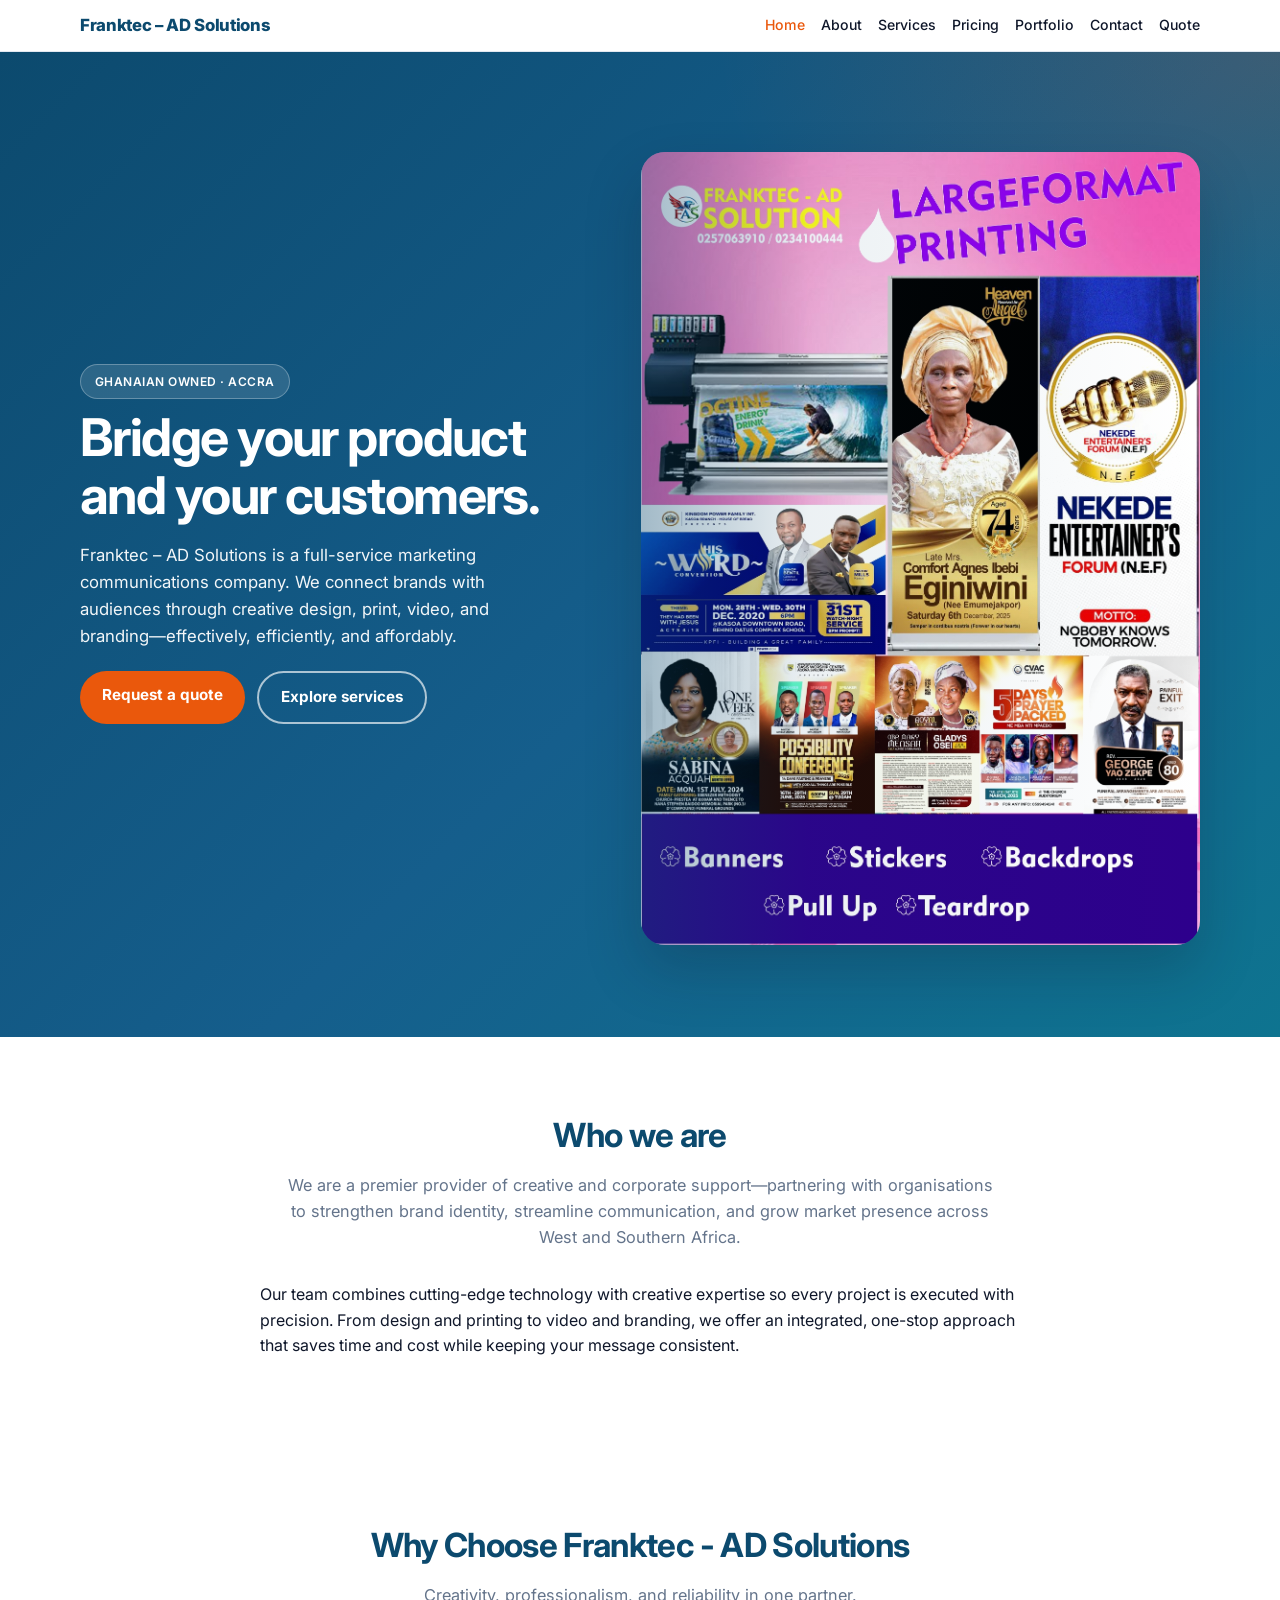
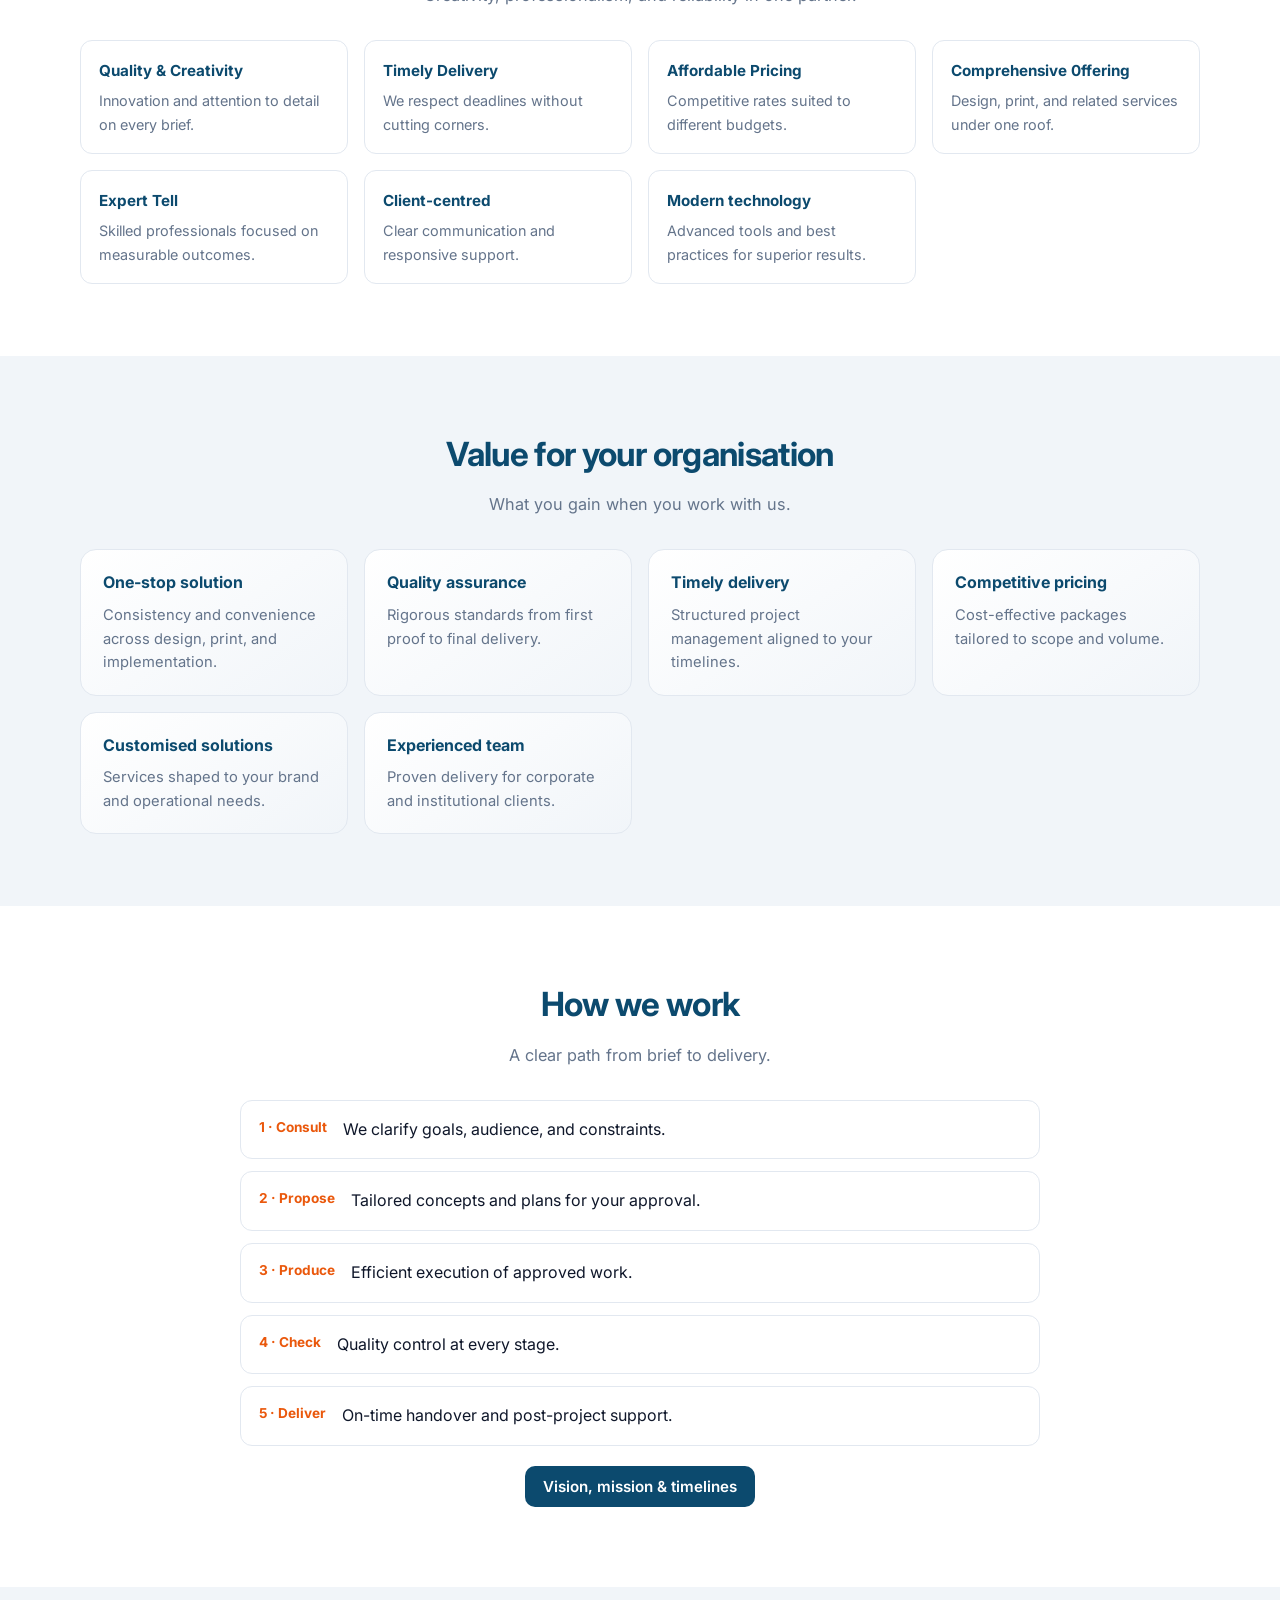
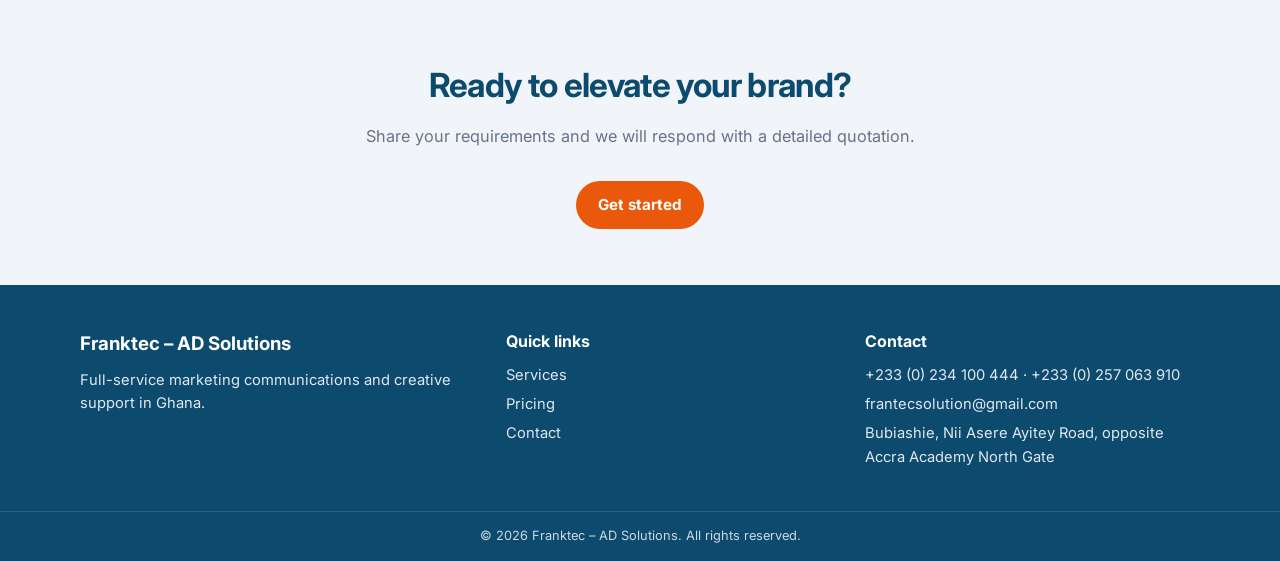
==== index.html @ 549a2f55 "Add files via upload" ====
<!doctype html>
<html lang="en">
  <head>
    <meta charset="UTF-8" />
    <meta name="viewport" content="width=device-width, initial-scale=1.0" />
    <title>Franktec – AD Solutions | Marketing Communications & Creative Services in Ghana</title>
    <meta
      name="description"
      content="Franktec – AD Solutions is a Ghanaian full-service marketing communications company: graphics, printing, branding, video, publications, and more. Bubiashie, Accra."
    />
    <link rel="preconnect" href="https://fonts.googleapis.com" />
    <link rel="preconnect" href="https://fonts.gstatic.com" crossorigin />
    <link href="https://fonts.googleapis.com/css2?family=Inter:wght@400;500;600;700;800&display=swap" rel="stylesheet" />
    <link rel="stylesheet" href="styles.css" />
  </head>
  <body>
    <header class="navbar">
      <div class="container nav-wrap">
        <a class="logo" href="index.html">Franktec – AD Solutions</a>
        <button type="button" class="menu-btn" aria-label="Toggle menu">Menu</button>
        <nav class="menu">
          <a class="active" href="index.html">Home</a>
          <a href="about.html">About</a>
          <a href="services.html">Services</a>
          <a href="pricing.html">Pricing</a>
          <a href="portfolio.html">Portfolio</a>
          <a href="contact.html">Contact</a>
          <a href="quote-request.html">Quote</a>
        </nav>
      </div>
    </header>

    <section class="hero">
      <div class="container hero-grid">
        <div class="hero-copy">
          <span class="pill">Ghanaian owned · Accra</span>
          <h1>Bridge your product and your customers.</h1>
          <p class="hero-lead">
            Franktec – AD Solutions is a full-service marketing communications company. We connect brands with audiences through creative design, print, video, and branding—effectively, efficiently, and affordably.
          </p>
          <div class="cta-row">
            <a class="cta" href="quote-request.html">Request a quote</a>
            <a class="cta cta-outline" href="services.html">Explore services</a>
          </div>
        </div>

        <div class="hero-visual" aria-label="Featured project gallery">
          <div class="visual-main">
            <img id="heroImage" src="files/PA8.jpg" alt="Large sample of Franktec branding and print work" />
          </div>
        </div>
      </div>
    </section>

    <script>
      const heroImage = document.getElementById('heroImage');
      const heroImages = [
        { src: 'files/PA8.jpg', alt: 'Large sample of Franktec branding and print work' },
        { src: 'files/PA7.jpg', alt: 'Corporate branding sample' },
        { src: 'files/PA5.jpg', alt: 'Print and branding materials' },
        { src: 'files/PA4.jpg', alt: 'Business print materials' },
        { src: 'files/PA.jpg', alt: 'Branding and print work' }
      ];

      let heroIndex = 0;

      if (heroImage) {
        setInterval(() => {
          heroIndex = (heroIndex + 1) % heroImages.length;
          const nextImage = heroImages[heroIndex];

          heroImage.style.opacity = '0';

          setTimeout(() => {
            heroImage.src = nextImage.src;
            heroImage.alt = nextImage.alt;
            heroImage.style.opacity = '1';
          }, 220);
        }, 2800);
      }
    </script>

    <section class="section">
      <div class="container">
        <h2 class="section-title">Who we are</h2>
        <p class="section-sub">
          We are a premier provider of creative and corporate support—partnering with organisations to strengthen brand identity, streamline communication, and grow market presence across West and Southern Africa.
        </p>
        <div class="prose">
          <p>
            Our team combines cutting-edge technology with creative expertise so every project is executed with precision. From design and printing to video and branding, we offer an integrated, one-stop approach that saves time and cost while keeping your message consistent.
          </p>
        </div>
      </div>
    </section>

    <section class="section">
      <div class="container">
        <h2 class="section-title">Why Choose Franktec - AD Solutions</h2>
        <p class="section-sub">Creativity, professionalism, and reliability in one partner.</p>
        <div class="edge-grid">
          <div class="edge-item">
            <h3>Quality &amp; Creativity</h3>
            <p>Innovation and attention to detail on every brief.</p>
          </div>
          <div class="edge-item">
            <h3>Timely Delivery</h3>
            <p>We respect deadlines without cutting corners.</p>
          </div>
          <div class="edge-item">
            <h3>Affordable Pricing</h3>
            <p>Competitive rates suited to different budgets.</p>
          </div>
          <div class="edge-item">
            <h3>Comprehensive 0ffering</h3>
            <p>Design, print, and related services under one roof.</p>
          </div>
          <div class="edge-item">
            <h3>Expert Tell</h3>
            <p>Skilled professionals focused on measurable outcomes.</p>
          </div>
          <div class="edge-item">
            <h3>Client-centred</h3>
            <p>Clear communication and responsive support.</p>
          </div>
          <div class="edge-item">
            <h3>Modern technology</h3>
            <p>Advanced tools and best practices for superior results.</p>
          </div>
        </div>
      </div>
    </section>

    <section class="section light">
      <div class="container">
        <h2 class="section-title">Value for your organisation</h2>
        <p class="section-sub">What you gain when you work with us.</p>
        <div class="value-grid">
          <div class="value-card">
            <h3>One-stop solution</h3>
            <p>Consistency and convenience across design, print, and implementation.</p>
          </div>
          <div class="value-card">
            <h3>Quality assurance</h3>
            <p>Rigorous standards from first proof to final delivery.</p>
          </div>
          <div class="value-card">
            <h3>Timely delivery</h3>
            <p>Structured project management aligned to your timelines.</p>
          </div>
          <div class="value-card">
            <h3>Competitive pricing</h3>
            <p>Cost-effective packages tailored to scope and volume.</p>
          </div>
          <div class="value-card">
            <h3>Customised solutions</h3>
            <p>Services shaped to your brand and operational needs.</p>
          </div>
          <div class="value-card">
            <h3>Experienced team</h3>
            <p>Proven delivery for corporate and institutional clients.</p>
          </div>
        </div>
      </div>
    </section>

    <section class="section">
      <div class="container">
        <h2 class="section-title">How we work</h2>
        <p class="section-sub">A clear path from brief to delivery.</p>
        <div class="timeline">
          <div class="timeline-step">
            <strong>1 · Consult</strong>
            <div>We clarify goals, audience, and constraints.</div>
          </div>
          <div class="timeline-step">
            <strong>2 · Propose</strong>
            <div>Tailored concepts and plans for your approval.</div>
          </div>
          <div class="timeline-step">
            <strong>3 · Produce</strong>
            <div>Efficient execution of approved work.</div>
          </div>
          <div class="timeline-step">
            <strong>4 · Check</strong>
            <div>Quality control at every stage.</div>
          </div>
          <div class="timeline-step">
            <strong>5 · Deliver</strong>
            <div>On-time handover and post-project support.</div>
          </div>
        </div>
        <p style="text-align: center; margin-top: 1.75rem">
          <a class="btn" href="about.html">Vision, mission &amp; timelines</a>
        </p>
      </div>
    </section>

    <section class="section light" style="padding-bottom: 56px">
      <div class="container" style="text-align: center">
        <h2 class="section-title">Ready to elevate your brand?</h2>
        <p class="section-sub">Share your requirements and we will respond with a detailed quotation.</p>
        <a class="cta" href="quote-request.html">Get started</a>
      </div>
    </section>

    <footer>
      <div class="container footer-grid">
        <div>
          <h3>Franktec – AD Solutions</h3>
          <p>Full-service marketing communications and creative support in Ghana.</p>
        </div>
        <div>
          <h4>Quick links</h4>
          <p><a href="services.html">Services</a></p>
          <p><a href="pricing.html">Pricing</a></p>
          <p><a href="contact.html">Contact</a></p>
        </div>
        <div>
          <h4>Contact</h4>
          <p>
            <a href="tel:+233234100444">+233 (0) 234 100 444</a> ·
            <a href="tel:+233257063910">+233 (0) 257 063 910</a>
          </p>
          <p>
            <a href="mailto:frantecsolution@gmail.com">frantecsolution@gmail.com</a>
          </p>
          <p>Bubiashie, Nii Asere Ayitey Road, opposite Accra Academy North Gate</p>
        </div>
      </div>
      <div class="copy">&copy; <span class="year"></span> Franktec – AD Solutions. All rights reserved.</div>
    </footer>

    <script src="script.js"></script>
  </body>
</html>
---- styles.css ----
:root {
  --primary: #0c4a6e;
  --primary-light: #155e8c;
  --accent: #ea580c;
  --accent-hover: #c2410c;
  --text: #0f172a;
  --muted: #64748b;
  --bg: #ffffff;
  --light: #f1f5f9;
  --border: #e2e8f0;
  --shadow: 0 12px 40px rgba(12, 74, 110, 0.12);
  --radius: 16px;
}

* {
  box-sizing: border-box;
}

body {
  margin: 0;
  font-family: "Inter", system-ui, sans-serif;
  color: var(--text);
  background: var(--bg);
  line-height: 1.6;
}

a {
  color: inherit;
  text-decoration: none;
}

.container {
  width: min(1120px, 92%);
  margin: 0 auto;
}

.navbar {
  position: sticky;
  top: 0;
  z-index: 20;
  background: rgba(255, 255, 255, 0.92);
  backdrop-filter: blur(10px);
  border-bottom: 1px solid var(--border);
}

.nav-wrap {
  display: flex;
  justify-content: space-between;
  align-items: center;
  padding: 14px 0;
  gap: 1rem;
}

.logo {
  color: var(--primary);
  font-weight: 800;
  font-size: 1.05rem;
  letter-spacing: -0.02em;
  max-width: min(280px, 55vw);
  line-height: 1.25;
}

.menu {
  display: flex;
  flex-wrap: wrap;
  justify-content: flex-end;
  gap: 0.65rem 1rem;
  font-size: 0.88rem;
  font-weight: 500;
}

.menu a:hover,
.menu a.active {
  color: var(--accent);
}

.menu-btn {
  display: none;
  border: 1px solid var(--border);
  background: white;
  color: var(--primary);
  padding: 8px 12px;
  border-radius: 10px;
  cursor: pointer;
  font-weight: 600;
}

.hero {
  background: linear-gradient(135deg, var(--primary) 0%, var(--primary-light) 55%, #0e7490 100%);
  color: white;
  padding: clamp(56px, 8vw, 96px) 0;
  position: relative;
  overflow: hidden;
}

.hero::after {
  content: "";
  position: absolute;
  inset: 0;
  background: radial-gradient(ellipse 80% 60% at 100% 0%, rgba(234, 88, 12, 0.18), transparent 55%);
  pointer-events: none;
}

.hero .container {
  position: relative;
  z-index: 1;
}

.hero-grid {
  display: grid;
  grid-template-columns: 1.05fr 1.35fr;
  gap: 2.5rem;
  align-items: center;
}

.hero-copy {
  max-width: 36rem;
}

.hero h1 {
  font-size: clamp(2rem, 4.2vw, 3.25rem);
  margin: 0.6rem 0;
  line-height: 1.12;
  letter-spacing: -0.03em;
}

.hero-lead {
  font-size: 1.05rem;
  opacity: 0.95;
  max-width: 36rem;
}

.pill {
  display: inline-block;
  background: rgba(255, 255, 255, 0.12);
  border: 1px solid rgba(255, 255, 255, 0.28);
  border-radius: 999px;
  padding: 7px 14px;
  font-size: 0.75rem;
  font-weight: 600;
  letter-spacing: 0.04em;
  text-transform: uppercase;
}

.cta-row {
  display: flex;
  flex-wrap: wrap;
  gap: 0.75rem;
  margin-top: 1.35rem;
}

.cta {
  display: inline-block;
  background: var(--accent);
  color: #fff;
  padding: 12px 22px;
  border-radius: 999px;
  font-weight: 700;
  font-size: 0.95rem;
  transition: transform 0.2s ease, background 0.2s ease;
}

.cta:hover {
  transform: translateY(-2px);
  background: var(--accent-hover);
}

.cta-outline {
  background: transparent;
  border: 2px solid rgba(255, 255, 255, 0.65);
}

.cta-outline:hover {
  background: rgba(255, 255, 255, 0.12);
}

.hero-visual {
  position: relative;
  width: 100%;
}

.visual-main {
  position: relative;
  border-radius: 24px;
  overflow: hidden;
  background: rgba(255, 255, 255, 0.08);
  box-shadow: 0 26px 56px rgba(15, 23, 42, 0.22);
  min-height: 330px;
  max-width: 92%;
  margin-left: auto;
  transform: translateY(4px);
}

.visual-main::after {
  content: "";
  position: absolute;
  inset: 0;
  background: linear-gradient(90deg, rgba(12, 74, 110, 0.38) 0%, rgba(12, 74, 110, 0.08) 30%, rgba(12, 74, 110, 0) 100%);
  pointer-events: none;
}

.visual-main img {
  display: block;
  width: 100%;
  height: 100%;
  min-height: 330px;
  object-fit: cover;
  filter: saturate(0.9) contrast(1.04);
  transition: opacity 0.7s ease-in-out;
}

.panel {
  background: rgba(255, 255, 255, 0.1);
  border: 1px solid rgba(255, 255, 255, 0.22);
  border-radius: var(--radius);
  padding: 1.35rem 1.5rem;
}

.panel h3 {
  margin: 0 0 0.75rem;
  font-size: 1.05rem;
}

.panel ul {
  margin: 0;
  padding-left: 1.2rem;
}

.panel li {
  margin-bottom: 0.35rem;
}


.section {
  padding: clamp(48px, 7vw, 72px) 0;
}

.section-title {
  text-align: center;
  color: var(--primary);
  margin: 0 0 10px;
  font-size: clamp(1.55rem, 2.6vw, 2.15rem);
  letter-spacing: -0.02em;
}

.section-sub {
  text-align: center;
  color: var(--muted);
  max-width: 720px;
  margin: 0 auto 2rem;
  font-size: 1.02rem;
}

.prose {
  max-width: 760px;
  margin: 0 auto;
  color: var(--text);
}

.prose p {
  margin: 0 0 1rem;
}

.grid {
  display: grid;
  gap: 1.15rem;
}

.grid-2 {
  grid-template-columns: repeat(2, minmax(0, 1fr));
}

.grid-3 {
  grid-template-columns: repeat(3, minmax(0, 1fr));
}

.grid-4 {
  grid-template-columns: repeat(4, minmax(0, 1fr));
}

.card {
  border: 1px solid var(--border);
  border-radius: var(--radius);
  overflow: hidden;
  background: #fff;
  box-shadow: 0 2px 12px rgba(15, 23, 42, 0.04);
  transition: transform 0.22s ease, box-shadow 0.22s ease;
}

.card:hover {
  transform: translateY(-4px);
  box-shadow: var(--shadow);
}

.card img {
  width: 100%;
  height: 180px;
  object-fit: cover;
}

/* Slightly smaller thumbnails for 4-column grids (homepage core services) */
.grid-4 .card img {
  height: 160px;
}

.card-body {
  padding: 1.1rem 1.15rem 1.2rem;
}

.card-body h3 {
  margin: 0 0 0.45rem;
  font-size: 1.05rem;
  color: var(--primary);
}

.tag {
  color: var(--accent);
  font-size: 0.72rem;
  text-transform: uppercase;
  letter-spacing: 0.08em;
  font-weight: 700;
}

.btn {
  border: 0;
  background: var(--primary);
  color: #fff;
  border-radius: 10px;
  padding: 11px 18px;
  cursor: pointer;
  font-weight: 600;
  font-size: 0.95rem;
  transition: background 0.2s ease;
}

.btn:hover {
  background: #083351;
}

.btn-accent {
  background: var(--accent);
}

.btn-accent:hover {
  background: var(--accent-hover);
}

.light {
  background: var(--light);
}

.edge-grid {
  display: grid;
  grid-template-columns: repeat(auto-fit, minmax(240px, 1fr));
  gap: 1rem;
}

.edge-item {
  background: white;
  border: 1px solid var(--border);
  border-radius: 12px;
  padding: 1.1rem 1.15rem;
}

.edge-item h3 {
  margin: 0 0 0.4rem;
  font-size: 0.95rem;
  color: var(--primary);
}

.edge-item p {
  margin: 0;
  font-size: 0.9rem;
  color: var(--muted);
}

.value-grid {
  display: grid;
  grid-template-columns: repeat(auto-fit, minmax(260px, 1fr));
  gap: 1rem;
}

.value-card {
  background: linear-gradient(145deg, #fff 0%, var(--light) 100%);
  border: 1px solid var(--border);
  border-radius: var(--radius);
  padding: 1.25rem 1.35rem;
}

.value-card h3 {
  margin: 0 0 0.5rem;
  font-size: 1rem;
  color: var(--primary);
}

.value-card p {
  margin: 0;
  font-size: 0.92rem;
  color: var(--muted);
}

.timeline {
  display: grid;
  gap: 0.75rem;
  max-width: 800px;
  margin: 0 auto;
}

.timeline-step {
  display: grid;
  grid-template-columns: auto 1fr;
  gap: 1rem;
  align-items: start;
  padding: 1rem 1.15rem;
  background: white;
  border: 1px solid var(--border);
  border-radius: 12px;
}

.timeline-step strong {
  color: var(--accent);
  font-size: 0.85rem;
  white-space: nowrap;
}

.table-wrap {
  overflow-x: auto;
  border-radius: var(--radius);
  border: 1px solid var(--border);
  background: white;
  margin: 1rem 0 1.5rem;
}

table.price-table {
  width: 100%;
  border-collapse: collapse;
  font-size: 0.9rem;
}

.price-table th,
.price-table td {
  padding: 12px 14px;
  text-align: left;
  border-bottom: 1px solid var(--border);
}

.price-table th {
  background: var(--light);
  color: var(--primary);
  font-weight: 700;
}

.price-table tr:last-child td {
  border-bottom: 0;
}

.price-table td:last-child {
  font-weight: 600;
  color: var(--primary);
  white-space: nowrap;
}

.note-box {
  background: #fff7ed;
  border: 1px solid #fed7aa;
  border-radius: 12px;
  padding: 1rem 1.15rem;
  font-size: 0.9rem;
  color: #9a3412;
  margin-top: 0.5rem;
}

.terms-list {
  margin: 0;
  padding-left: 1.2rem;
}

.terms-list li {
  margin-bottom: 0.5rem;
}

.clients div {
  border: 1px solid var(--border);
  background: white;
  border-radius: 10px;
  text-align: center;
  padding: 14px;
  font-size: 0.88rem;
  color: #475569;
}

form {
  display: grid;
  gap: 0.85rem;
}

label {
  font-weight: 600;
  font-size: 0.9rem;
  color: var(--text);
}

input,
select,
textarea {
  width: 100%;
  border: 1px solid #cbd5e1;
  border-radius: 10px;
  padding: 12px 14px;
  font: inherit;
}

input:focus,
select:focus,
textarea:focus {
  outline: 2px solid #bae6fd;
  border-color: var(--primary);
}

#contactStatus,
#quoteStatus {
  margin: 0.25rem 0 0;
  font-size: 0.9rem;
  min-height: 1.2rem;
}

iframe {
  width: 100%;
  border: 0;
  border-radius: var(--radius);
}

footer {
  background: var(--primary);
  color: #e2e8f0;
  margin-top: 0;
}

.footer-grid {
  display: grid;
  gap: 1.5rem;
  grid-template-columns: 1.2fr 1fr 1fr;
  padding: 44px 0 36px;
}

.footer-grid h3,
.footer-grid h4 {
  margin: 0 0 0.6rem;
  color: white;
}

.footer-grid p {
  margin: 0.35rem 0;
  font-size: 0.92rem;
}

.footer-grid a:hover {
  color: #fdba74;
}

.copy {
  text-align: center;
  border-top: 1px solid rgba(255, 255, 255, 0.15);
  padding: 14px;
  font-size: 0.8rem;
  opacity: 0.9;
}

.page-hero {
  background: linear-gradient(135deg, var(--light) 0%, #e0f2fe 100%);
  padding: 40px 0 36px;
  border-bottom: 1px solid var(--border);
}

.page-hero h1 {
  margin: 0;
  color: var(--primary);
  font-size: clamp(1.75rem, 3vw, 2.25rem);
}

.page-hero p {
  margin: 0.5rem 0 0;
  color: var(--muted);
  max-width: 640px;
}

@media (max-width: 900px) {
  .hero-grid,
  .grid-4,
  .grid-3,
  .grid-2,
  .footer-grid {
    grid-template-columns: 1fr;
  }

  .hero-grid {
    gap: 1.5rem;
  }

  .hero-copy,
  .visual-main {
    max-width: 100%;
  }

  .visual-main {
    margin-left: 0;
    min-height: 280px;
    max-width: 100%;
  }

  .visual-main img {
    min-height: 280px;
  }

  .menu-btn {
    display: inline-block;
  }

  .menu {
    display: none;
    width: 100%;
    flex-direction: column;
    gap: 0.6rem;
    padding: 12px 0 4px;
  }

  .menu.open {
    display: flex;
  }

  .nav-wrap {
    flex-wrap: wrap;
  }
}

@media (max-width: 600px) {
  .hero {
    padding: 42px 0 52px;
  }

  .hero-copy {
    max-width: none;
  }

  .hero h1 {
    font-size: clamp(1.9rem, 9vw, 2.6rem);
  }

  .hero-lead {
    font-size: 0.96rem;
  }

  .cta-row {
    flex-direction: column;
    align-items: stretch;
  }

  .cta {
    width: 100%;
    text-align: center;
  }

  .section {
    padding: 42px 0;
  }

  .timeline-step {
    grid-template-columns: 1fr;
  }

  .value-grid,
  .edge-grid {
    grid-template-columns: 1fr;
  }
}
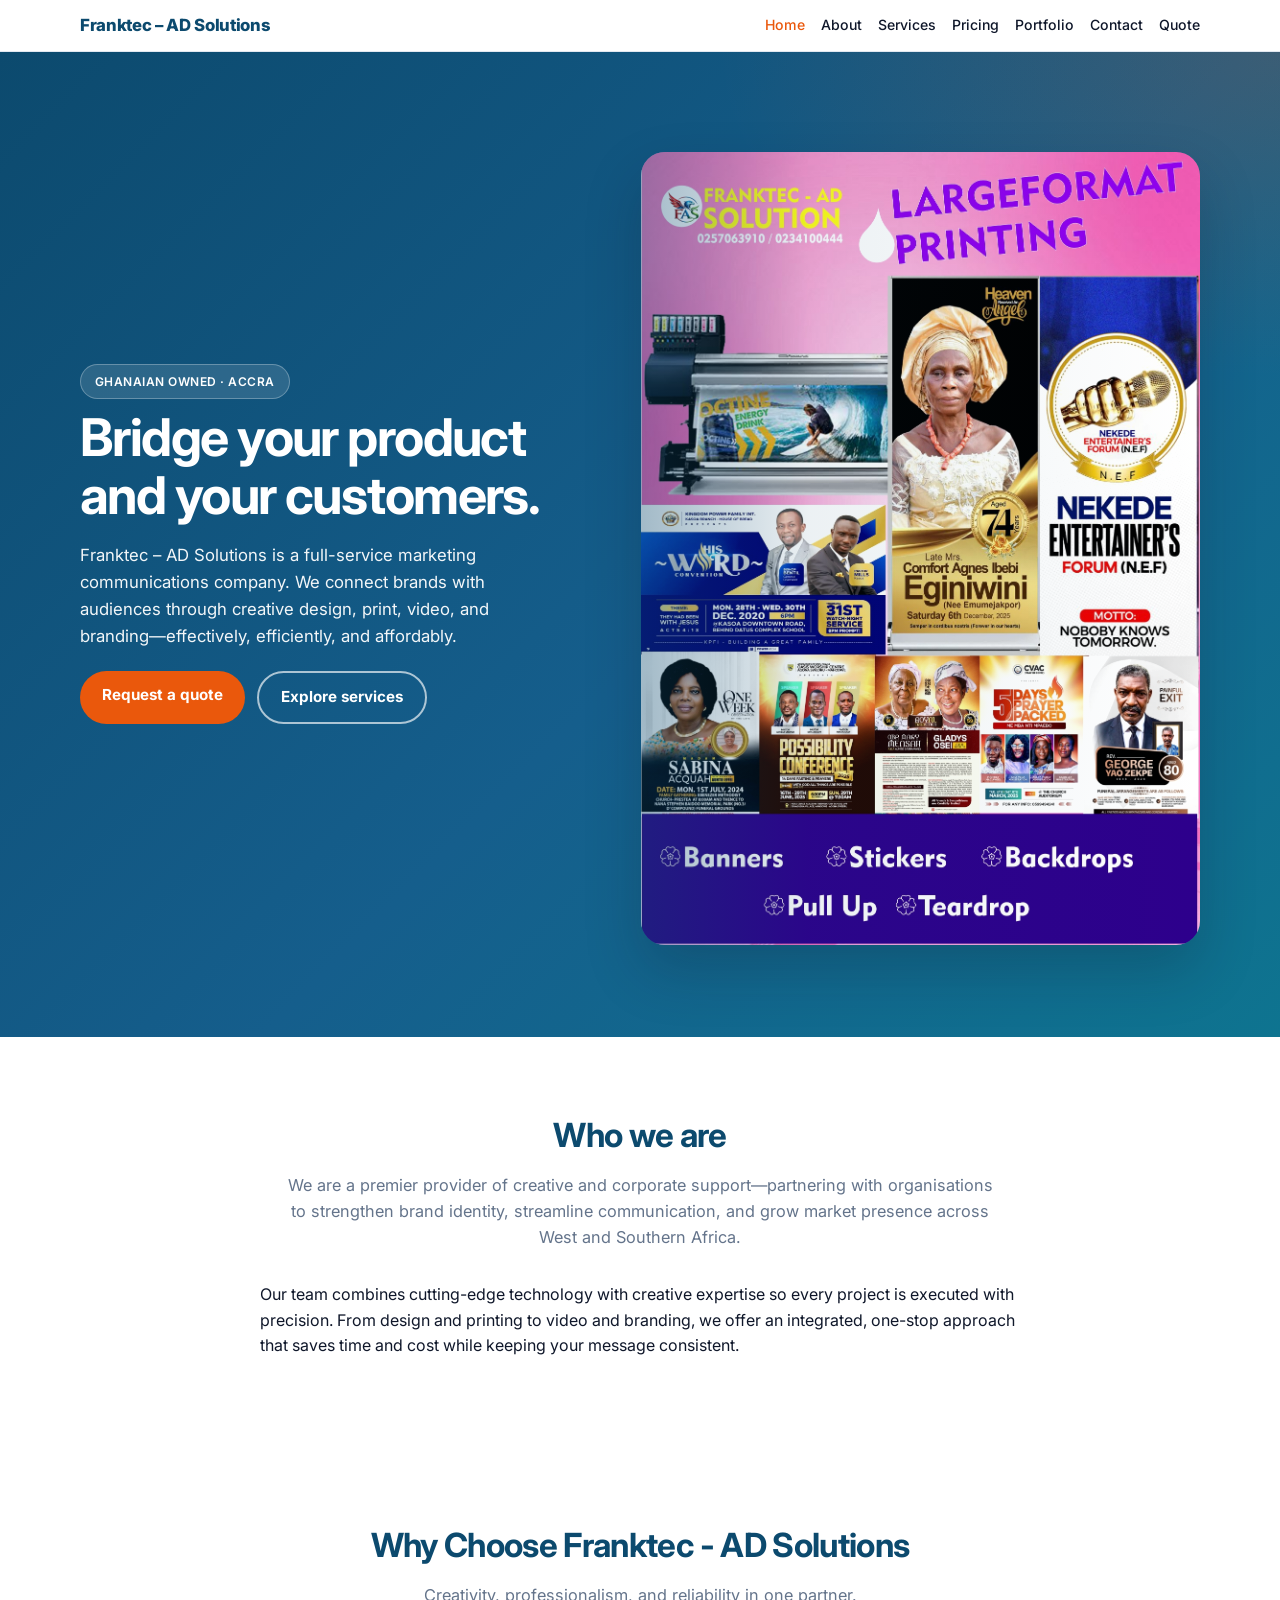
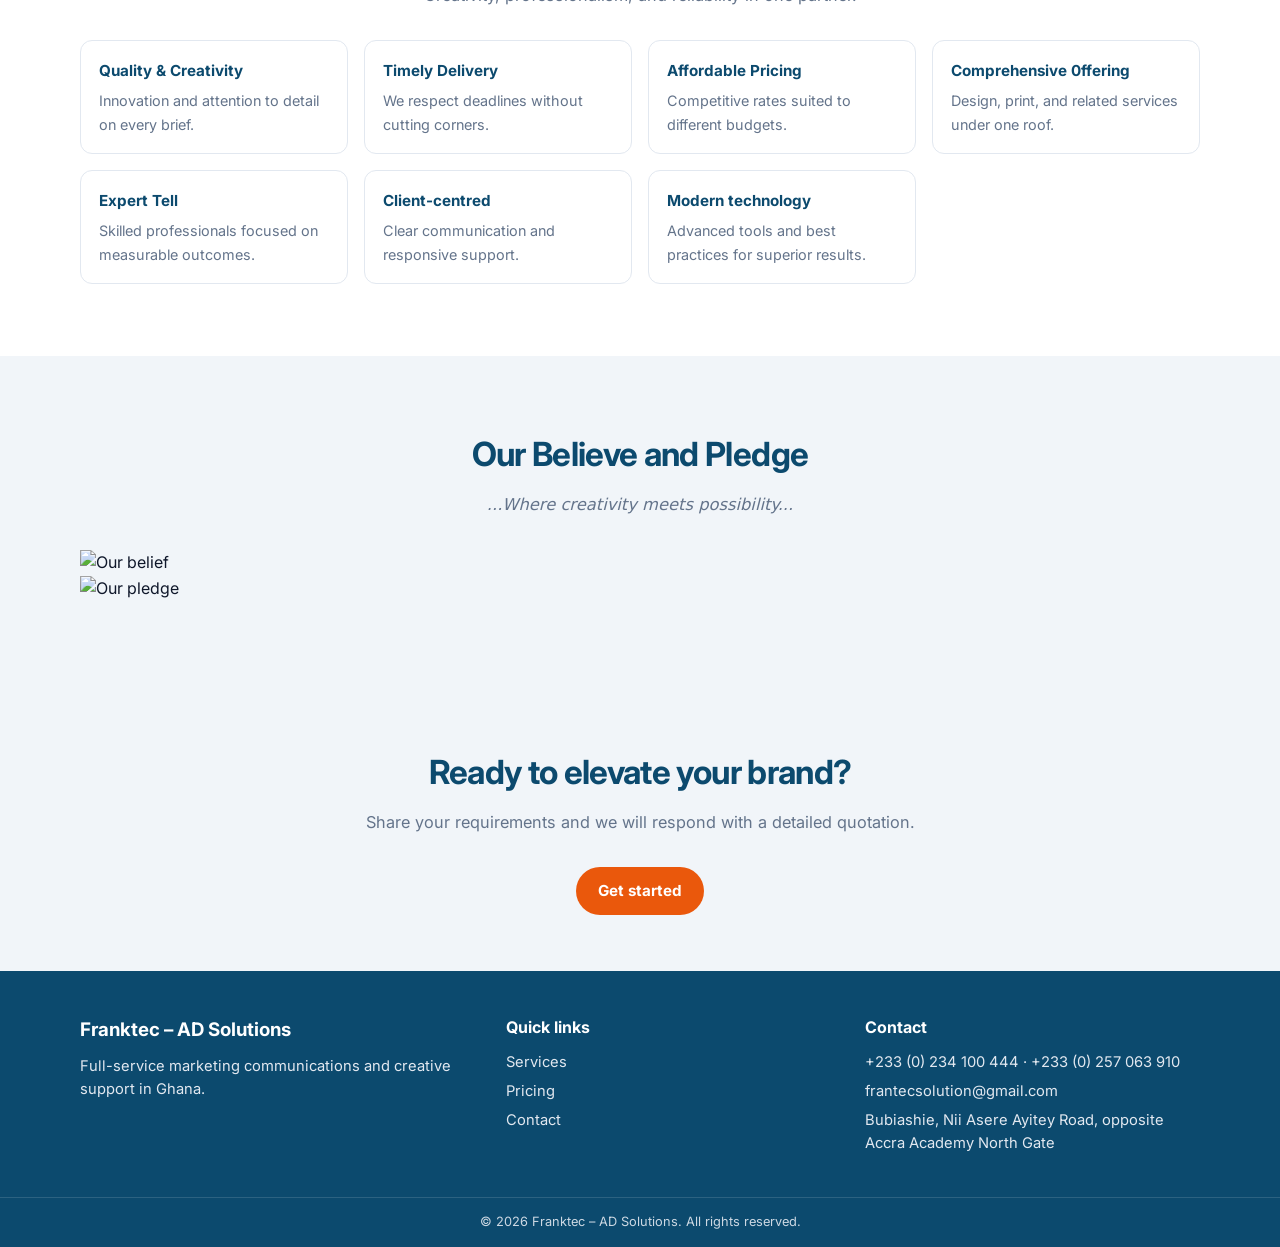
==== commit 7462f4a5: "Add files via upload" ====
--- a/index.html
+++ b/index.html
@@ -133,66 +133,16 @@
 
     <section class="section light">
       <div class="container">
-        <h2 class="section-title">Value for your organisation</h2>
-        <p class="section-sub">What you gain when you work with us.</p>
-        <div class="value-grid">
-          <div class="value-card">
-            <h3>One-stop solution</h3>
-            <p>Consistency and convenience across design, print, and implementation.</p>
+        <h2 class="section-title">Our Believe and Pledge</h2>
+        <p class="section-sub"><i>...Where creativity meets possibility...</i></p>
+        <div class="belief-pledge-grid">
+          <div class="belief-pledge-card">
+            <img src="files/our_believe.jpg" alt="Our belief" />
           </div>
-          <div class="value-card">
-            <h3>Quality assurance</h3>
-            <p>Rigorous standards from first proof to final delivery.</p>
-          </div>
-          <div class="value-card">
-            <h3>Timely delivery</h3>
-            <p>Structured project management aligned to your timelines.</p>
-          </div>
-          <div class="value-card">
-            <h3>Competitive pricing</h3>
-            <p>Cost-effective packages tailored to scope and volume.</p>
-          </div>
-          <div class="value-card">
-            <h3>Customised solutions</h3>
-            <p>Services shaped to your brand and operational needs.</p>
-          </div>
-          <div class="value-card">
-            <h3>Experienced team</h3>
-            <p>Proven delivery for corporate and institutional clients.</p>
+          <div class="belief-pledge-card">
+            <img src="files/our_pledge.png" alt="Our pledge" />
           </div>
         </div>
-      </div>
-    </section>
-
-    <section class="section">
-      <div class="container">
-        <h2 class="section-title">How we work</h2>
-        <p class="section-sub">A clear path from brief to delivery.</p>
-        <div class="timeline">
-          <div class="timeline-step">
-            <strong>1 · Consult</strong>
-            <div>We clarify goals, audience, and constraints.</div>
-          </div>
-          <div class="timeline-step">
-            <strong>2 · Propose</strong>
-            <div>Tailored concepts and plans for your approval.</div>
-          </div>
-          <div class="timeline-step">
-            <strong>3 · Produce</strong>
-            <div>Efficient execution of approved work.</div>
-          </div>
-          <div class="timeline-step">
-            <strong>4 · Check</strong>
-            <div>Quality control at every stage.</div>
-          </div>
-          <div class="timeline-step">
-            <strong>5 · Deliver</strong>
-            <div>On-time handover and post-project support.</div>
-          </div>
-        </div>
-        <p style="text-align: center; margin-top: 1.75rem">
-          <a class="btn" href="about.html">Vision, mission &amp; timelines</a>
-        </p>
       </div>
     </section>
 
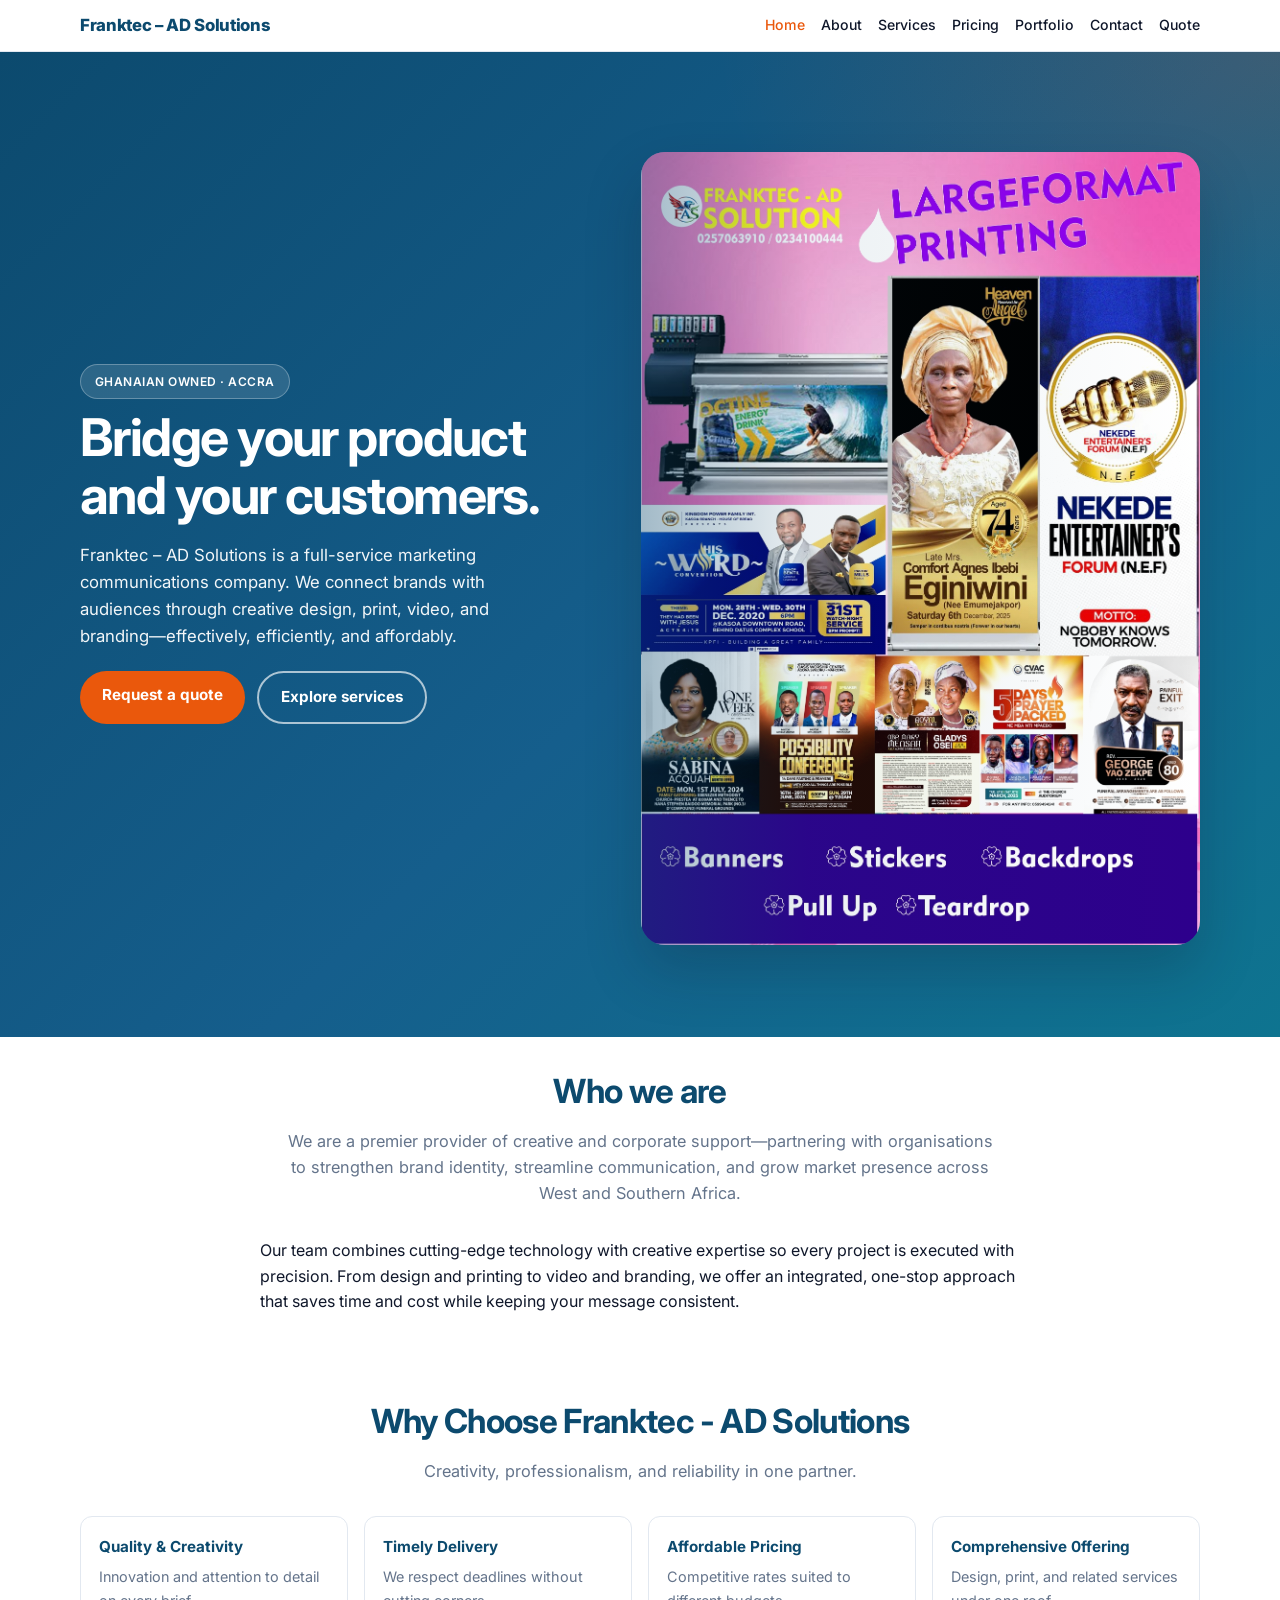
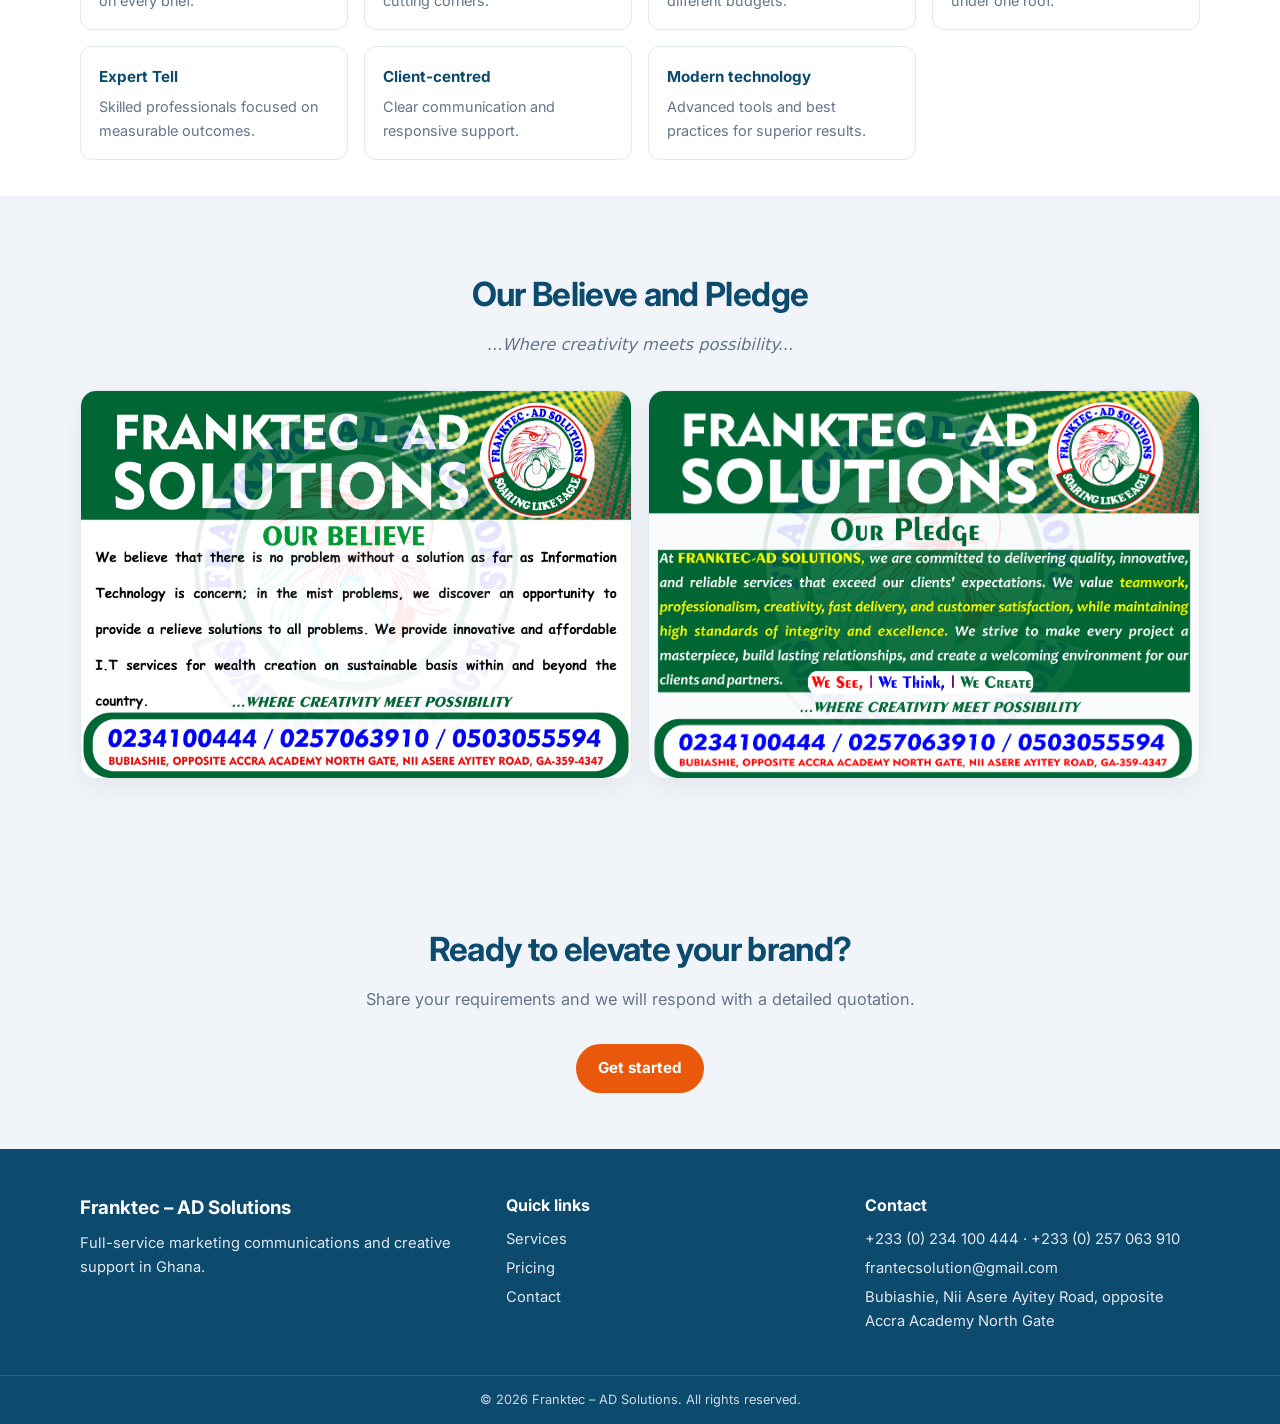
==== commit bbd7c768: "Add files via upload" ====
--- a/index.html
+++ b/index.html
@@ -80,7 +80,7 @@
       }
     </script>
 
-    <section class="section">
+    <section class="section section-compact">
       <div class="container">
         <h2 class="section-title">Who we are</h2>
         <p class="section-sub">
@@ -94,7 +94,7 @@
       </div>
     </section>
 
-    <section class="section">
+    <section class="section section-compact">
       <div class="container">
         <h2 class="section-title">Why Choose Franktec - AD Solutions</h2>
         <p class="section-sub">Creativity, professionalism, and reliability in one partner.</p>
--- a/styles.css
+++ b/styles.css
@@ -235,6 +235,11 @@
   padding: clamp(48px, 7vw, 72px) 0;
 }
 
+.section-compact {
+  padding-top: 28px;
+  padding-bottom: 36px;
+}
+
 .section-title {
   text-align: center;
   color: var(--primary);
@@ -279,6 +284,9 @@
 }
 
 .card {
+  display: flex;
+  flex-direction: column;
+  align-self: flex-start;
   border: 1px solid var(--border);
   border-radius: var(--radius);
   overflow: hidden;
@@ -293,14 +301,18 @@
 }
 
 .card img {
+  display: block;
   width: 100%;
-  height: 180px;
-  object-fit: cover;
+  height: auto;
+  object-fit: contain;
+  object-position: center;
+  background: #f8fafc;
 }
 
 /* Slightly smaller thumbnails for 4-column grids (homepage core services) */
 .grid-4 .card img {
-  height: 160px;
+  height: auto;
+  object-fit: contain;
 }
 
 .card-body {
@@ -374,29 +386,27 @@
   color: var(--muted);
 }
 
-.value-grid {
-  display: grid;
-  grid-template-columns: repeat(auto-fit, minmax(260px, 1fr));
+.belief-pledge-grid {
+  display: grid;
+  grid-template-columns: repeat(2, minmax(0, 1fr));
   gap: 1rem;
-}
-
-.value-card {
-  background: linear-gradient(145deg, #fff 0%, var(--light) 100%);
+  align-items: stretch;
+}
+
+.belief-pledge-card {
+  background: rgba(255, 255, 255, 0.65);
   border: 1px solid var(--border);
   border-radius: var(--radius);
-  padding: 1.25rem 1.35rem;
-}
-
-.value-card h3 {
-  margin: 0 0 0.5rem;
-  font-size: 1rem;
-  color: var(--primary);
-}
-
-.value-card p {
-  margin: 0;
-  font-size: 0.92rem;
-  color: var(--muted);
+  overflow: hidden;
+  box-shadow: 0 8px 25px rgba(15, 23, 42, 0.06);
+}
+
+.belief-pledge-card img {
+  display: block;
+  width: 100%;
+  height: 100%;
+  min-height: 300px;
+  object-fit: cover;
 }
 
 .timeline {
@@ -664,10 +674,8 @@
     padding: 42px 0;
   }
 
-  .timeline-step {
-    grid-template-columns: 1fr;
-  }
-
+  .belief-pledge-grid,
+  .timeline-step,
   .value-grid,
   .edge-grid {
     grid-template-columns: 1fr;
